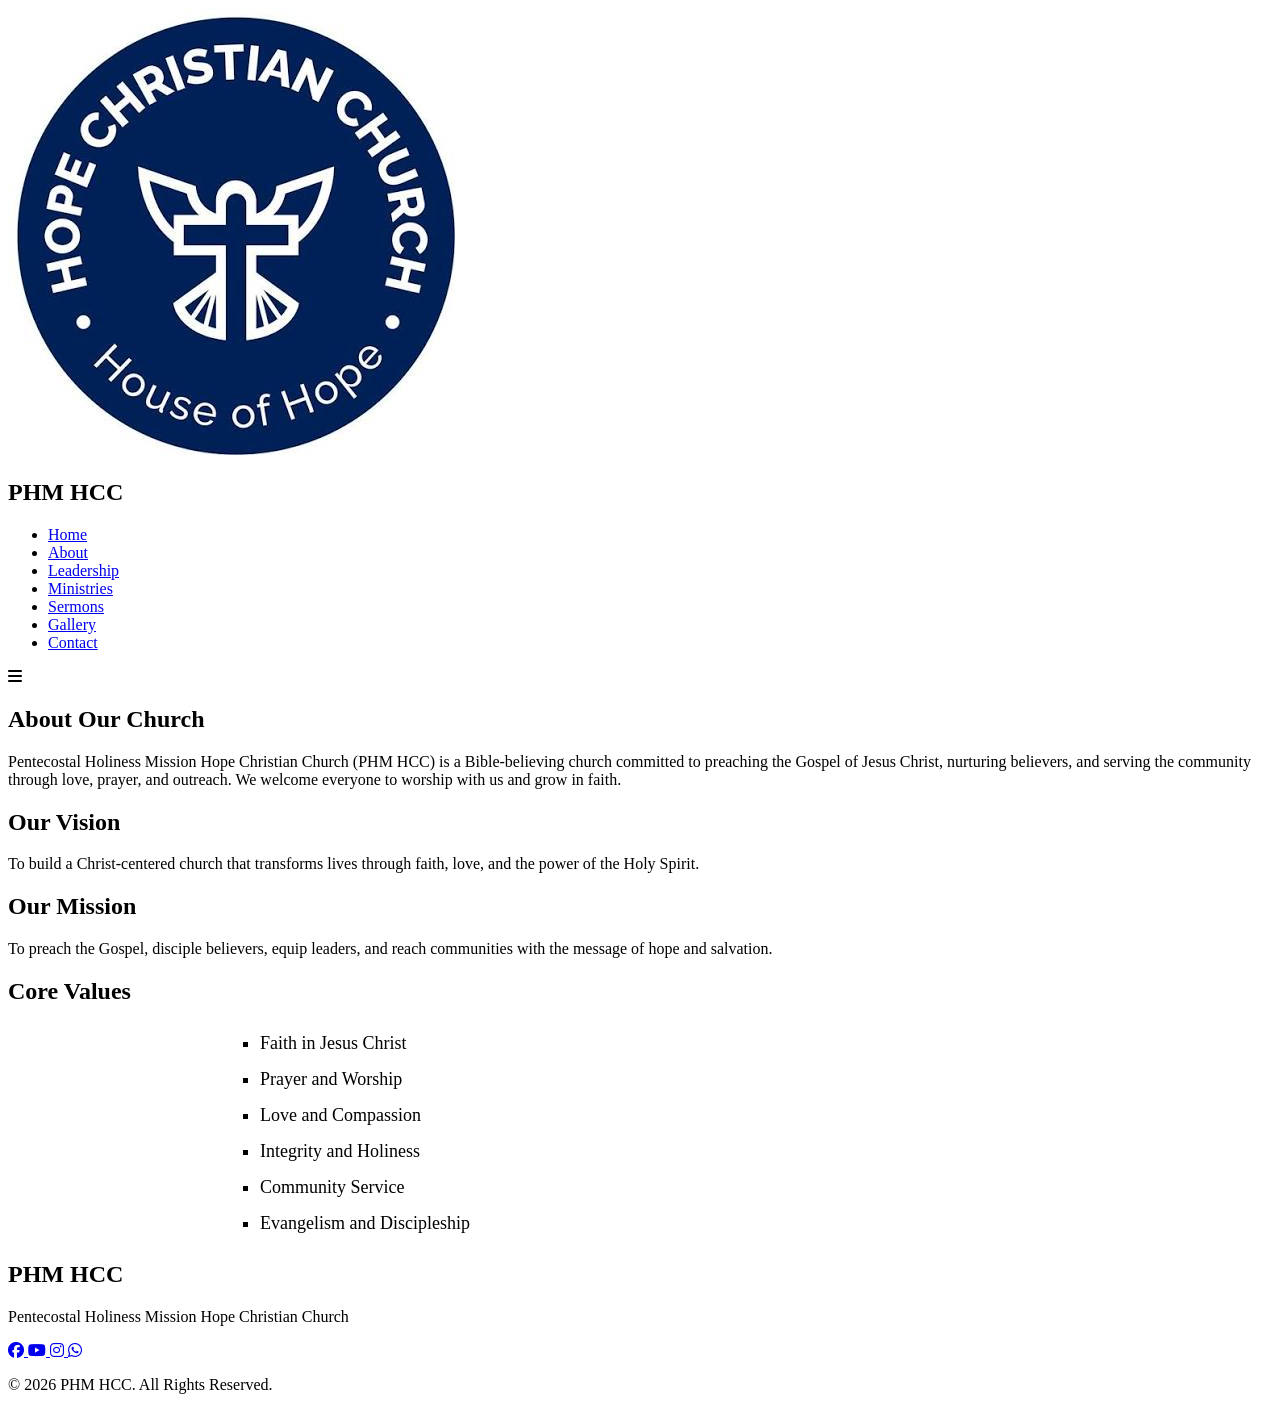
==== about.html @ ab2bf987 "Move HTML files to root for Github Pages" ====
<!DOCTYPE html>
<html lang="en">

<head>

    <meta charset="UTF-8">
    <meta name="viewport" content="width=device-width, initial-scale=1.0">

    <title>About | PHM HCC</title>

    <link rel="stylesheet" href="css/style.css">

    <link href="https://fonts.googleapis.com/css2?family=Poppins:wght@300;400;600;700&display=swap" rel="stylesheet">

    <link rel="stylesheet" href="https://cdnjs.cloudflare.com/ajax/libs/font-awesome/6.5.0/css/all.min.css">

</head>

<body>
    <header>
        <nav class="navbar">
            <div class="logo">
                <img src="/images.jpg">
                <h2>PHM HCC</h2>
            </div>

            <ul class="nav-links">
                <li><a href="index.html">Home</a></li>
                <li><a href="about.html">About</a></li>
                <li><a href="leadership.html">Leadership</a></li>
                <li><a href="ministries.html">Ministries</a></li>
                <li><a href="sermons.html">Sermons</a></li>
                <li><a href="gallery.html">Gallery</a></li>
                <li><a href="contact.html">Contact</a></li>
            </ul>

            <div class="menu">
                <i class="fas fa-bars"></i>
            </div>
        </nav>
    </header>

    <section class="welcome">
        <h2>About Our Church</h2>
        <p>

            Pentecostal Holiness Mission Hope Christian Church (PHM HCC) is a Bible-believing church committed to
            preaching the Gospel of Jesus Christ, nurturing believers, and serving the community through love, prayer,
            and outreach. We welcome everyone to worship with us and grow in faith.

        </p>
    </section>

    <section class="mission">
        <div>
            <h2>Our Vision</h2>
            <p>

                To build a Christ-centered church that transforms lives through faith, love, and the power of the Holy
                Spirit.

            </p>
        </div>

        <div>
            <h2>Our Mission</h2>
            <p>

                To preach the Gospel, disciple believers, equip leaders, and reach communities with the message of hope
                and salvation.

            </p>
        </div>
    </section>

    <section class="welcome">
        <h2>Core Values</h2>

        <ul style="font-size:18px;line-height:2;list-style:square;text-align:left;max-width:800px;margin:auto;">
            <li>Faith in Jesus Christ</li>
            <li>Prayer and Worship</li>
            <li>Love and Compassion</li>
            <li>Integrity and Holiness</li>
            <li>Community Service</li>
            <li>Evangelism and Discipleship</li>
        </ul>
    </section>

    <footer>
        <h2>PHM HCC</h2>
        <p>Pentecostal Holiness Mission Hope Christian Church</p>
        <div class="social">

            <a href="#" aria-label="Facebook">
                <i class="fab fa-facebook"></i>
            </a>

            <a href="#" aria-label="YouTube">
                <i class="fab fa-youtube"></i>
            </a>

            <a href="#" aria-label="Instagram">
                <i class="fab fa-instagram"></i>
            </a>

            <a href="#" aria-label="WhatsApp">
                <i class="fab fa-whatsapp"></i>
            </a>

        </div>

        <p>&copy; 2026 PHM HCC. All Rights Reserved.</p>
    </footer>

    <script src="JS/script.js"></script>

</body>
</html>
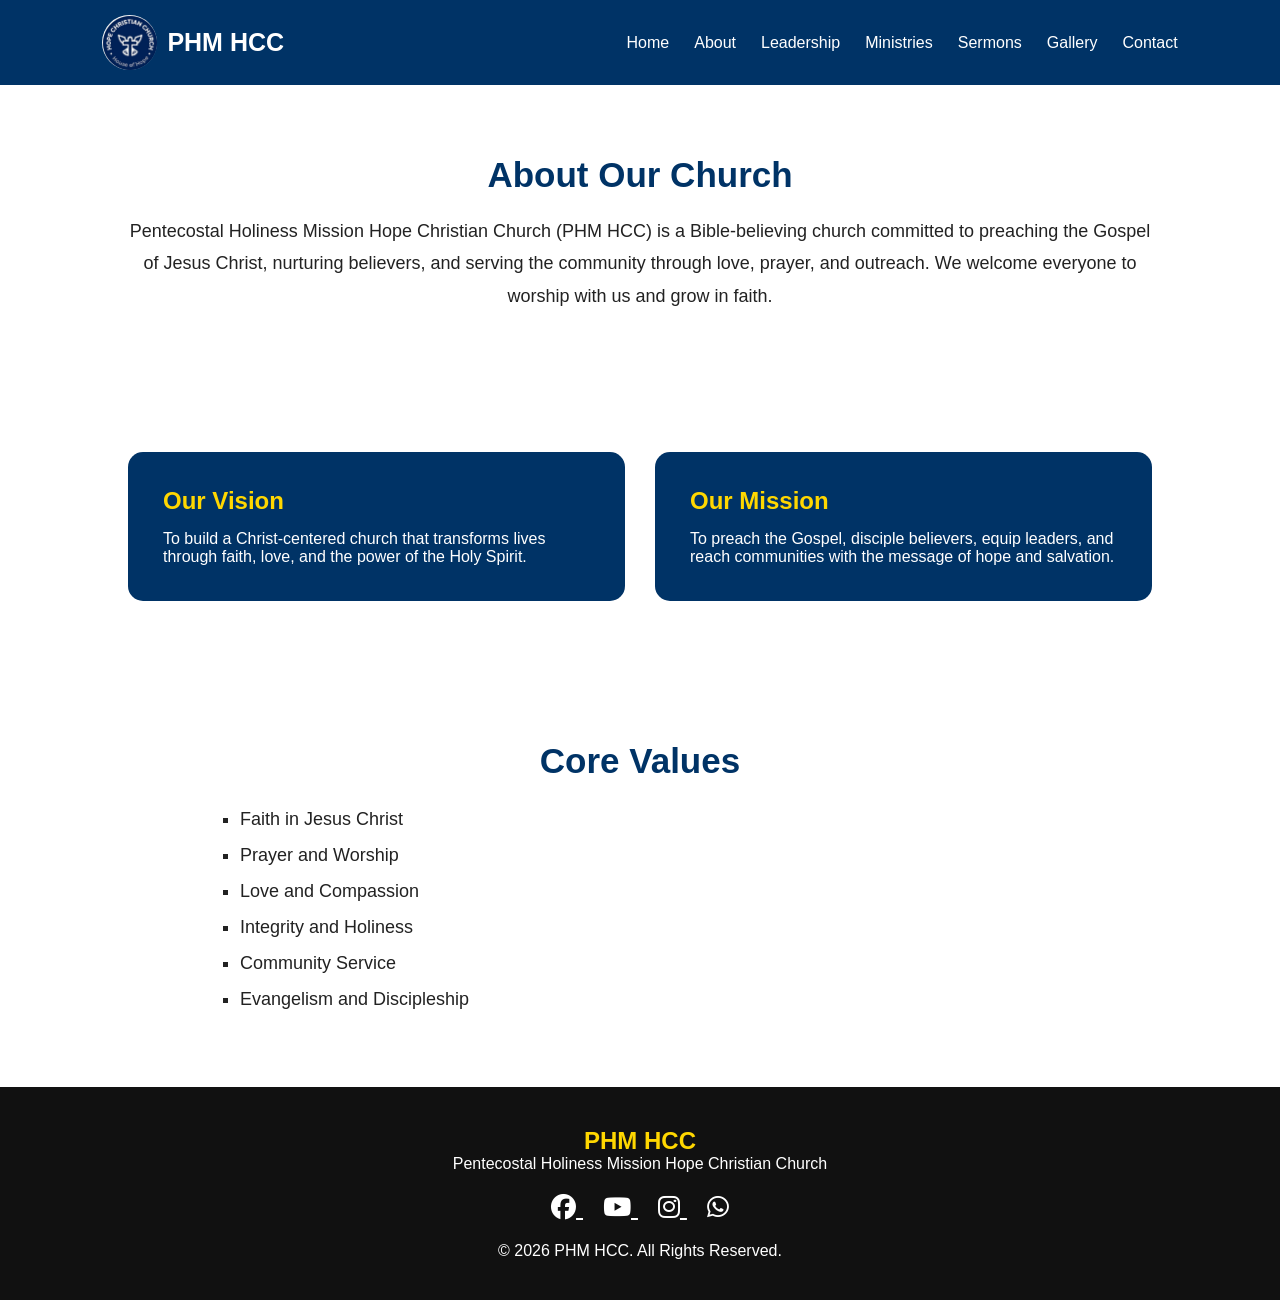
==== commit ad8b2d50: "Move HTML files to root for Github Pages" ====
--- a/about.html
+++ b/about.html
@@ -8,7 +8,7 @@
 
     <title>About | PHM HCC</title>
 
-    <link rel="stylesheet" href="css/style.css">
+    <link rel="stylesheet" href="/style.css">
 
     <link href="https://fonts.googleapis.com/css2?family=Poppins:wght@300;400;600;700&display=swap" rel="stylesheet">
 
--- a/style.css
+++ b/style.css
@@ -0,0 +1,805 @@
+/* =========================
+   PHM HCC WEBSITE STYLE
+   ========================= */
+
+
+*{
+    margin:0;
+    padding:0;
+    box-sizing:border-box;
+    font-family:'Poppins',sans-serif;
+}
+
+
+html{
+    scroll-behavior:smooth;
+}
+
+
+body{
+    background:#ffffff;
+    color:#222;
+}
+
+
+
+/* =========================
+   NAVBAR
+   ========================= */
+
+
+header{
+    position:sticky;
+    top:0;
+    z-index:1000;
+}
+
+
+.navbar{
+
+    display:flex;
+    justify-content:space-between;
+    align-items:center;
+
+    background:#003366;
+
+    padding:15px 8%;
+
+}
+
+
+.logo{
+
+    display:flex;
+    align-items:center;
+    gap:10px;
+
+    color:white;
+
+}
+
+
+.logo img{
+
+    width:55px;
+    height:55px;
+    border-radius:50%;
+
+}
+
+
+.logo h2{
+
+    font-size:25px;
+
+}
+
+
+
+.nav-links{
+
+    display:flex;
+    list-style:none;
+    gap:25px;
+
+}
+
+
+
+.nav-links a{
+
+    text-decoration:none;
+    color:white;
+    font-weight:500;
+
+    transition:.3s;
+
+}
+
+
+.nav-links a:hover{
+
+    color:#FFD700;
+
+}
+
+
+
+.menu{
+
+    display:none;
+    color:white;
+    font-size:28px;
+    cursor:pointer;
+
+}
+
+
+
+
+
+
+/* =========================
+ HERO SECTION
+ ========================= */
+
+
+.hero{
+
+    height:90vh;
+
+    background:
+
+    linear-gradient(
+    rgba(0,0,0,.6),
+    rgba(0,0,0,.6)
+    ),
+
+    url("../Images/church.jpg");
+
+    background-size:cover;
+    background-position:center;
+
+    display:flex;
+
+    justify-content:center;
+    align-items:center;
+
+    text-align:center;
+
+    color:white;
+
+}
+
+
+
+.hero-content h1{
+
+    font-size:45px;
+    margin-bottom:15px;
+
+}
+
+
+
+.hero-content h2{
+
+    color:#FFD700;
+    font-size:35px;
+
+}
+
+
+.hero-content p{
+
+    font-size:20px;
+    margin:20px;
+
+}
+
+
+
+.btn{
+
+    display:inline-block;
+
+    background:#FFD700;
+
+    color:#003366;
+
+    padding:12px 30px;
+
+    border-radius:30px;
+
+    text-decoration:none;
+
+    font-weight:bold;
+
+    transition:.3s;
+
+}
+
+
+
+.btn:hover{
+
+    background:white;
+
+}
+
+
+
+
+
+
+
+/* =========================
+WELCOME
+========================= */
+
+
+.welcome{
+
+    padding:70px 10%;
+    text-align:center;
+
+}
+
+
+.welcome h2{
+
+    color:#003366;
+
+    font-size:35px;
+
+    margin-bottom:20px;
+
+}
+
+
+.welcome p{
+
+    line-height:1.8;
+
+    font-size:18px;
+
+}
+
+
+
+
+
+
+/* =========================
+SERVICES
+========================= */
+
+
+.services{
+
+    padding:60px 10%;
+
+    background:#f5f5f5;
+
+    text-align:center;
+
+}
+
+
+
+.services h2{
+
+    color:#003366;
+
+    font-size:35px;
+
+}
+
+
+
+.service-container{
+
+    display:grid;
+
+    grid-template-columns:
+    repeat(3,1fr);
+
+    gap:30px;
+
+    margin-top:40px;
+
+}
+
+
+
+.service-card{
+
+    background:white;
+
+    padding:35px;
+
+    border-radius:15px;
+
+    box-shadow:
+    0 5px 15px rgba(0,0,0,.1);
+
+    transition:.3s;
+
+}
+
+
+
+.service-card:hover{
+
+    transform:translateY(-10px);
+
+}
+
+
+
+.service-card i{
+
+    font-size:40px;
+
+    color:#FFD700;
+
+    margin-bottom:15px;
+
+}
+
+
+
+.service-card h3{
+
+    color:#003366;
+
+}
+
+
+
+
+
+
+
+/* =========================
+MISSION VISION
+========================= */
+
+
+.mission{
+
+    display:grid;
+
+    grid-template-columns:repeat(2,1fr);
+
+    gap:30px;
+
+    padding:70px 10%;
+
+}
+
+
+
+.mission div{
+
+    padding:35px;
+
+    background:#003366;
+
+    color:white;
+
+    border-radius:15px;
+
+}
+
+
+
+.mission h2{
+
+    color:#FFD700;
+
+    margin-bottom:15px;
+
+}
+
+
+
+
+
+
+
+
+/* =========================
+PASTOR
+========================= */
+
+
+.pastor{
+
+    display:flex;
+
+    align-items:center;
+
+    gap:50px;
+
+    padding:70px 10%;
+
+}
+
+
+
+.pastor img{
+
+    width:300px;
+
+    height:300px;
+
+    object-fit:cover;
+
+    border-radius:50%;
+
+}
+
+
+
+.pastor h2{
+
+    color:#003366;
+
+    margin-bottom:20px;
+
+}
+
+
+
+
+/* =========================
+EVENTS
+========================= */
+
+
+.events{
+
+    padding:70px 10%;
+
+    background:#f5f5f5;
+
+    text-align:center;
+
+}
+
+
+
+.events h2{
+
+    color:#003366;
+
+}
+
+
+
+.event-container{
+
+    display:grid;
+
+    grid-template-columns:repeat(3,1fr);
+
+    gap:25px;
+
+    margin-top:30px;
+
+}
+
+
+
+.event-card{
+
+    background:white;
+
+    padding:30px;
+
+    border-radius:10px;
+
+    box-shadow:
+    0 5px 15px rgba(0,0,0,.1);
+
+}
+
+
+
+.event-card h3{
+
+    color:#003366;
+
+}
+
+
+
+
+
+
+/* =========================
+BIBLE VERSE
+========================= */
+
+
+.verse{
+
+    background:#003366;
+
+    color:white;
+
+    padding:60px;
+
+    text-align:center;
+
+}
+
+
+
+.verse h2{
+
+    color:#FFD700;
+
+    margin-bottom:20px;
+
+}
+
+
+
+.verse p{
+
+    font-size:22px;
+
+    font-style:italic;
+
+}
+
+.announcement {
+    padding: 50px 20px;
+    background: #f8f9fa;
+    text-align: center;
+}
+
+.announcement h2 {
+    color: #1a237e;
+    margin-bottom: 30px;
+}
+
+.marquee-container {
+    overflow: hidden;
+    width: 100%;
+}
+
+.marquee-content {
+    display: flex;
+    gap: 30px;
+    width: max-content;
+    animation: scroll 15s linear infinite;
+}
+
+.news-card {
+    width: 280px;
+    padding: 25px;
+    background: white;
+    border-radius: 10px;
+    box-shadow: 0 5px 15px rgba(0,0,0,0.1);
+    flex-shrink: 0;
+}
+
+.news-card h3 {
+    color: #1565c0;
+}
+
+.news-card p {
+    color: #555;
+}
+
+
+/* Moving animation */
+@keyframes scroll {
+
+    from {
+        transform: translateX(0);
+    }
+
+    to {
+        transform: translateX(-50%);
+    }
+
+}
+
+
+/* Pause when mouse is over */
+.marquee-container:hover .marquee-content {
+    animation-play-state: paused;
+}
+
+
+
+
+
+/* =========================
+FOOTER
+========================= */
+
+
+footer{
+
+    background:#111;
+
+    color:white;
+
+    text-align:center;
+
+    padding:40px;
+
+}
+
+
+
+footer h2{
+
+    color:#FFD700;
+
+}
+
+
+
+.social{
+
+    margin:20px;
+
+}
+
+
+.social a{
+
+    color:white;
+
+    font-size:25px;
+
+    margin:10px;
+
+}
+
+
+
+.social a:hover{
+
+    color:#FFD700;
+
+}
+
+
+
+
+
+
+/* =========================
+RESPONSIVE DESIGN
+========================= */
+
+
+@media(max-width:900px){
+
+
+.nav-links{
+
+    position:absolute;
+
+    top:80px;
+
+    left:-100%;
+
+    background:#003366;
+
+    width:100%;
+
+    flex-direction:column;
+
+    text-align:center;
+
+    padding:30px;
+
+    transition:.4s;
+
+}
+
+
+
+.nav-links.active{
+
+    left:0;
+
+}
+
+
+
+.menu{
+
+    display:block;
+
+}
+
+
+
+
+.service-container,
+.event-container{
+
+    grid-template-columns:1fr;
+
+}
+
+
+
+.mission{
+
+    grid-template-columns:1fr;
+
+}
+
+
+
+.pastor{
+
+    flex-direction:column;
+
+    text-align:center;
+
+}
+
+
+
+.hero-content h1{
+
+    font-size:30px;
+
+}
+
+
+.hero-content h2{
+
+    font-size:25px;
+
+}
+
+/* ==========================
+   Scroll Animation
+========================== */
+
+section{
+    opacity:0;
+    transform:translateY(40px);
+    transition:1s;
+}
+
+section.show{
+    opacity:1;
+    transform:translateY(0);
+}
+
+/* ==========================
+   Back To Top Button
+========================== */
+
+#topBtn{
+
+    position:fixed;
+
+    bottom:25px;
+
+    right:25px;
+
+    width:50px;
+
+    height:50px;
+
+    border:none;
+
+    border-radius:50%;
+
+    background:#FFD700;
+
+    color:#003366;
+
+    font-size:22px;
+
+    cursor:pointer;
+
+    box-shadow:0 5px 15px rgba(0,0,0,.3);
+
+    transition:.3s;
+
+}
+
+#topBtn:hover{
+
+    background:#003366;
+
+    color:white;
+
+}
+
+}
